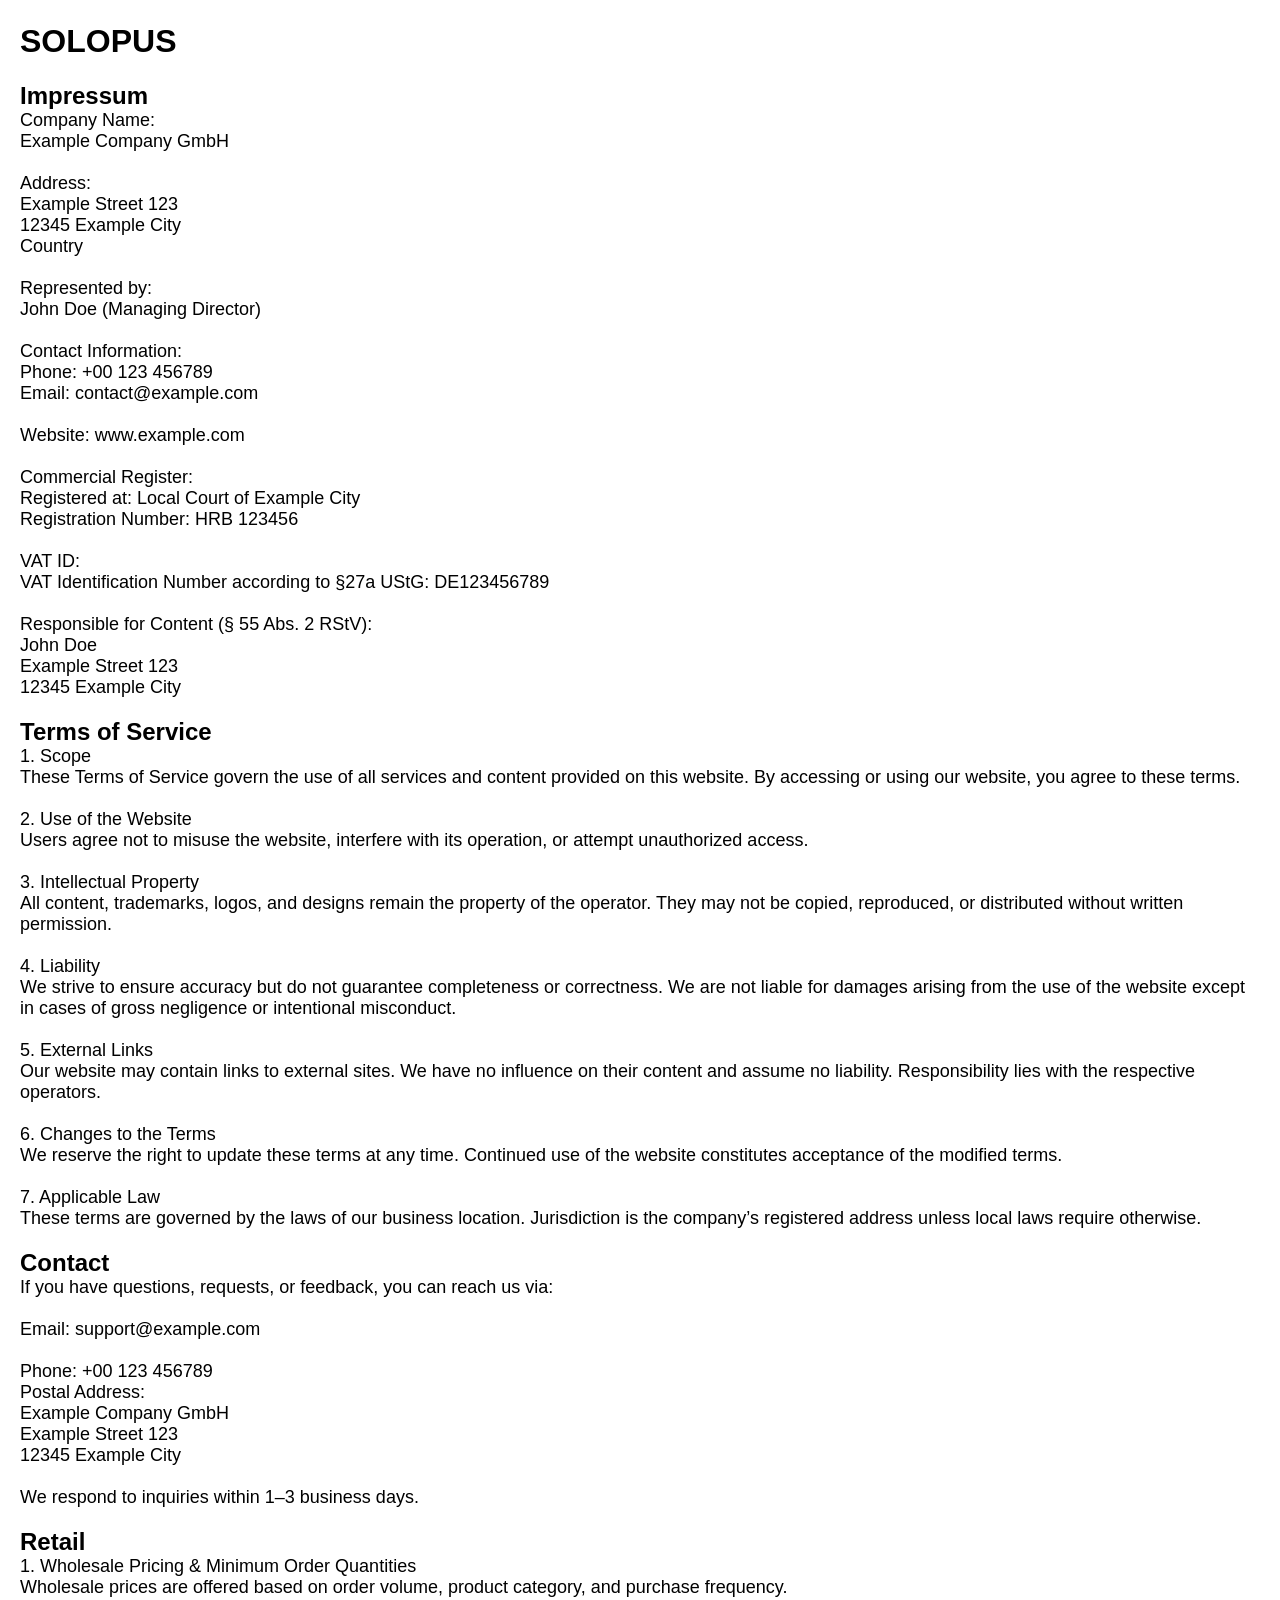
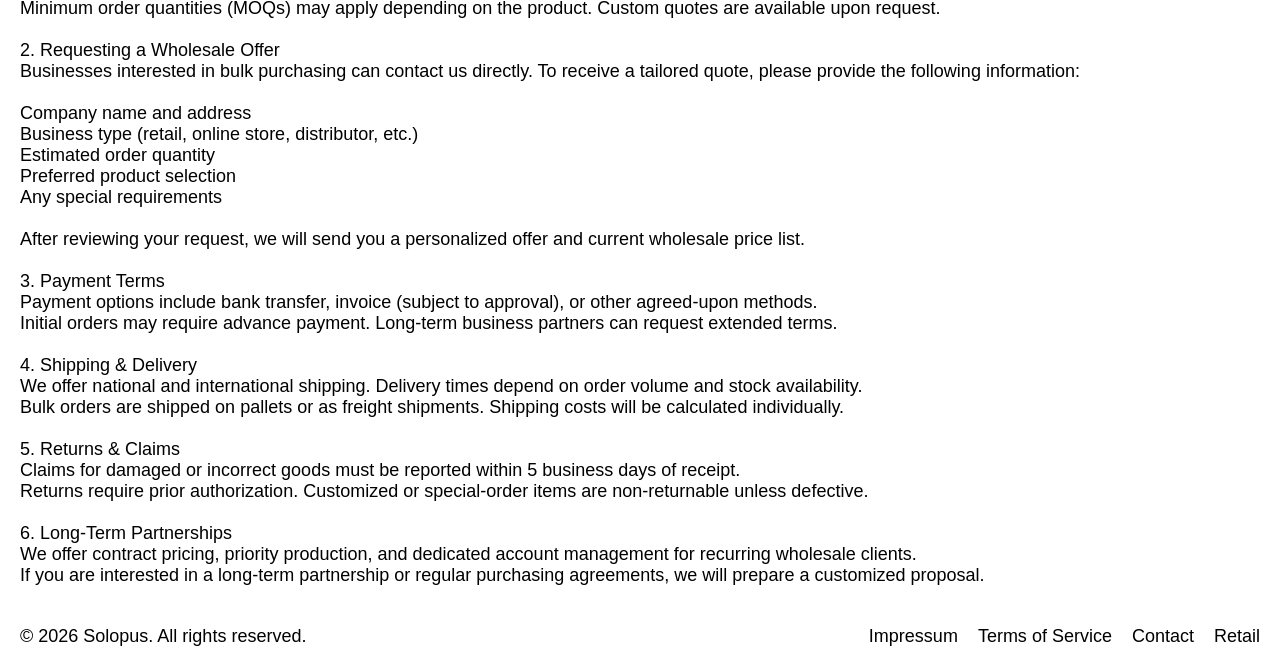
==== info.html @ cc33c007 "Update info.html" ====
<!DOCTYPE html>
<html lang="en">
<head>
    <meta charset="UTF-8">
    <title>SOLOPUS</title>
    <meta name="viewport" content="width=device-width, initial-scale=1.0">
    <link rel="stylesheet" href="style.css">
    <link rel="icon" type="image/svg+xml" href="SolopusIcon2.svg">
    <script src="https://www.paypalobjects.com/ncp/cart/cart.js" data-merchant-id="HB776WQTEPHZU"></script>
</head>


<body id="bdy">
    

        <header>
            <div class="headercontent">
                <div class="headerelement logo">
                    <a class="logotext" href="index.html">SOLOPUS</a>
                    <!--<img src="SOLOPUSLOGO.webp" class="logoimg">-->
                    
                
                </div>
                
                <div class="headernav headerelement">
                    <!--<a href="index.html" class="navelement">Products</a>-->
                    <paypal-cart-button data-id="pp-view-cart"></paypal-cart-button>
                    <script>
                    cartPaypal.Cart({ id: "pp-view-cart" })
                    </script>
                    <!--<a class="navelement" href="#" id="cart-btn">Cart (<label for="itemamount"></label>)</a>-->
                    
                </div>
            </div>
            
        </header>
    

    
    <!--
    <div class="cart" id="cart-overlay">
        
        <div class="cartbox">
            <div class="carthead">
                <h1>Your Cart</h1>
                <a style="font-size: xx-large;" href="#" id="close-cart">&times;</a>
            </div>

            <div class="cartbody">


                <div class="cartitem">
                    <a class="cartitemimage" href="#" style="background-image: url(v1.webp);"></a>
                        <div class="cartitemtopbottom">
                        
                        <div>
                            <label for="name"><b>Starblock V2</b></label>
                            <div class="leftright">
                                <a>Price:</a>
                                <label for="price">CHF 500.-</label>
                            </div>
                        </div>
                        <p>Delete</p>
                    </div>
                </div>
                

                
                



            </div>
            
            <div class="cartfooter">
                <div class="leftright">
                    <a>Total:</a>
                    <a>CHF 500.-</a>
                </div>
                
                <button class="spaceup">Checkout</button>
            </div>
        </div>
    </div>
    --><!---->
    
    <div class="content">
        
            <div class="one">
                
                        <div class="content1" style="height: fit-content !important;">
                              <h1 id="impressum">Impressum</h1>
                              <p>
                                    Company Name:<br>
                                    Example Company GmbH<br>
                                    <br>
                                    Address:<br>
                                    Example Street 123<br>
                                    12345 Example City<br>
                                    Country<br>
                                    <br>
                                    Represented by:<br>
                                    John Doe (Managing Director)<br>
                                    <br>
                                    Contact Information:<br>
                                    Phone: +00 123 456789<br>
                                    Email: contact@example.com<br>
                                    <br>
                                    Website: www.example.com<br>
                                    <br>
                                    Commercial Register:<br>
                                    Registered at: Local Court of Example City<br>
                                    Registration Number: HRB 123456<br>
                                    <br>
                                    VAT ID:<br>
                                    VAT Identification Number according to §27a UStG: DE123456789<br>
                                    <br>
                                    Responsible for Content (§ 55 Abs. 2 RStV):<br>
                                    John Doe<br>
                                    Example Street 123<br>
                                    12345 Example City<br>
                              </p>
                        </div>
                        <div class="content1" style="height: fit-content !important;">
                              <h1 id="tos">Terms of Service</h1>
                              <p>
                                    1. Scope<br>
                                    These Terms of Service govern the use of all services and content provided on this website. By accessing or using our website, you agree to these terms.<br>
                                    <br>
                                    2. Use of the Website<br>
                                    Users agree not to misuse the website, interfere with its operation, or attempt unauthorized access.<br>
                                    <br>
                                    3. Intellectual Property<br>
                                    All content, trademarks, logos, and designs remain the property of the operator. They may not be copied, reproduced, or distributed without written permission.<br>
                                    <br>
                                    4. Liability<br>
                                    We strive to ensure accuracy but do not guarantee completeness or correctness. We are not liable for damages arising from the use of the website except in cases of gross negligence or intentional misconduct.<br>
                                    <br>
                                    5. External Links<br>
                                    Our website may contain links to external sites. We have no influence on their content and assume no liability. Responsibility lies with the respective operators.<br>
                                    <br>
                                    6. Changes to the Terms<br>
                                    We reserve the right to update these terms at any time. Continued use of the website constitutes acceptance of the modified terms.<br>
                                    <br>
                                    7. Applicable Law<br>
                                    These terms are governed by the laws of our business location. Jurisdiction is the company’s registered address unless local laws require otherwise.<br>
                              </p>
                        </div>
                        <div class="content1" style="height: fit-content !important;">
                              <h1 id="contact">Contact</h1>
                              <p>
                                    If you have questions, requests, or feedback, you can reach us via:<br>
                                    <br>
                                    Email: support@example.com<br>
                                    <br>
                                    Phone: +00 123 456789<br>
                                    Postal Address:<br>
                                    Example Company GmbH<br>
                                    Example Street 123<br>
                                    12345 Example City<br>
                                    <br>
                                    We respond to inquiries within 1–3 business days.<br>
                              </p>
                        </div>
                        <div class="content1" style="height: fit-content !important;">
                              <h1 id="retail">Retail</h1>
                              <p>
                                        1. Wholesale Pricing & Minimum Order Quantities<br>
                                        Wholesale prices are offered based on order volume, product category, and purchase frequency.<br>
                                        Minimum order quantities (MOQs) may apply depending on the product. Custom quotes are available upon request.<br>
                                        <br>
                                        2. Requesting a Wholesale Offer<br>
                                        Businesses interested in bulk purchasing can contact us directly. To receive a tailored quote, please provide the following information:<br>
                                        <br>
                                        Company name and address<br>
                                        Business type (retail, online store, distributor, etc.)<br>
                                        Estimated order quantity<br>
                                        Preferred product selection<br>
                                        Any special requirements<br>
                                        <br>
                                        After reviewing your request, we will send you a personalized offer and current wholesale price list.<br>
                                        <br>
                                        3. Payment Terms<br>
                                        Payment options include bank transfer, invoice (subject to approval), or other agreed-upon methods.<br>
                                        Initial orders may require advance payment. Long-term business partners can request extended terms.<br>
                                        <br>
                                        4. Shipping & Delivery<br>
                                        We offer national and international shipping. Delivery times depend on order volume and stock availability.<br>
                                        Bulk orders are shipped on pallets or as freight shipments. Shipping costs will be calculated individually.<br>
                                        <br>
                                        5. Returns & Claims<br>
                                        Claims for damaged or incorrect goods must be reported within 5 business days of receipt.<br>
                                        Returns require prior authorization. Customized or special-order items are non-returnable unless defective.<br>
                                        <br>
                                        6. Long-Term Partnerships<br>
                                        We offer contract pricing, priority production, and dedicated account management for recurring wholesale clients.<br>
                                        If you are interested in a long-term partnership or regular purchasing agreements, we will prepare a customized proposal.<br>
                              </p>
                        </div>
                
                    
                   
        
            
                    
                
            </div>

            
            
    </div>

    
    <script>
        const mainImage = document.getElementById("mainImage");
        const thumbnails = document.querySelectorAll(".imagerowelement");

        thumbnails.forEach(thumb => {
            thumb.addEventListener("click", function () {
                const img = this.getAttribute("data-img");
                mainImage.style.backgroundImage = `url(${img})`;
            });
        });
    </script>
    

    <script>
        const slider = document.querySelector(".imagerow");
        
        let isDown = false;
        let startX;
        let scrollLeft;
        
        slider.addEventListener("mousedown", (e) => {
            isDown = true;
            slider.classList.add("dragging");
            startX = e.pageX - slider.offsetLeft;
            scrollLeft = slider.scrollLeft;
        });
        
        slider.addEventListener("mouseleave", () => {
            isDown = false;
        });
        
        slider.addEventListener("mouseup", () => {
            isDown = false;
        });
        
        slider.addEventListener("mousemove", (e) => {
            if (!isDown) return;
        
            e.preventDefault();
            const x = e.pageX - slider.offsetLeft;
            const walk = (x - startX) * 1.5; // drag speed
            slider.scrollLeft = scrollLeft - walk;
        });
        </script>

    

</body>


    <footer>
        
        <div class="stack2">
            
            <!--<a class="logotext">Solopus by S Parodi Seife</a>-->
            <p>&copy; 2026 Solopus. All rights reserved.</p>
        </div>
        
        <div class="stack">
            
                <a class="link" href="info.html#impressum">Impressum</a>
                <a class="link" href="info.html#tos">Terms of Service</a>
                <a class="link" href="info.html#contact">Contact</a>
                <a class="link" href="info.html#retail">Retail</a>
                <!--<a class="link">Story</a>-->
        </div>
    </footer>
    

</html>
---- style.css ----
.textoverlay{
    
    color: white;
    /*text-align: center;*/
    padding: 20px;
    
    
}

.textoverlay h1{
    font-weight: 400;
    font-size: large;
}


body {
    font-family: Helvetica, sans-serif;
    margin: 0;
    padding: 0;


    max-width: 2000px;
    overflow-x: hidden;
    
    flex-grow: 1;

    
    color: rgba(0, 0, 0, 1);
    background-color: white;
    scroll-behavior: smooth;
    
    
   
}

html{
    
    display: flex;
    justify-content: center;
    background-color: rgba(0, 0, 0, 0.01);
   
}

p,a,span,button,option{
    margin: 0;
    padding: 0;
    font-size: large;

}
h1{
    margin: 0;
    padding: 0;
    font-size: x-large;

}
.logotext{
    font-size: xx-large;
}


a{
    text-decoration: none;
    color: black;
}

header {
    width: 100%;
    max-width: 2000px;
    background-color: rgba(255, 255, 255, 1);
    position: fixed;
    top: 0;
    
    z-index: 1000;
    overflow: auto;
    min-height: 82px;
    /*padding: 20px;*/
    user-select: none;
    display: flex;
    /*padding-left: 20px;
    padding-right: 20px;*/
    

}
@media (max-width: 410px) {
    header {
      
      /*justify-content: center;*/
    }
    .headernav{
        /*justify-content: space-between !important;
        flex-direction: column !important;*/
        
    }
    .headercontent{
        /*justify-content: center !important;*/
    }
    .content{
        padding-top: /*159*/82px !important;
    }
    .logo{
        /*width: 100% !important;
        justify-content: center !important;*/
        


    }
    .content1{
        height: calc(100vh - 20px - /*159*/82px) !important;
    }
    
  }

  @media (max-width: 760px) {
    footer{
        flex-direction: column-reverse !important;
        align-items: center !important;
        flex-wrap: nowrap !important;




    }
    .stack2, .stack{
        align-items: center !important;
        flex-direction: column !important;



    }
  }

.headercontent{
    height: 100%;
    flex-grow: 1;
    display: flex;
    /*flex-wrap: wrap;*/
    justify-content: space-between;
    /*gap: 20px;*/


}
.headernav{
    display: flex;
    align-items: center;
    flex-grow: 1;
    

    justify-content: flex-end;
    
    
    gap: 20px;

    
}

.headernav a {
    text-decoration: none;
    color: black;
    min-height: 42px;
    display: flex;
    align-items: center ;
    
    
}
.headernav a:hover{
    color: rgba(0, 0, 0, 0.5);
}
/*.headerelement {
    min-width: 300px;
}*/

.logo{
    display: flex;
    
    align-items: center;


    gap: 20px;

    
}

.content{
    
    padding-top: 82px;
    /*padding-bottom: 100px;*/
    /*min-height: 100%;*/
}


.two{
    margin: 0 20px 0px 20px;
    display: flex;
    
    gap: 20px;
    flex-wrap: wrap;
    flex-direction: row;
    


}
.one{
    display: flex;
    flex-direction: column;
    margin: 0 20px 20px 20px;
    gap: 20px;
}

.twocontent {
    width: 400px; /*Increase/decrease for faster content br*/
    min-width: calc(50% - 20px);
    max-width: calc(100%);
    flex-grow: 1;
    background-position: center center;
    background-size: cover;
    display: flex;
    flex-direction: column;
    overflow: hidden;

    /*height: calc(100vh - 82px - 20px);*/
    
    
    
    
    
    
    /*background-color: rgba(0, 0, 0, 0.1);*/

    /*transition: background-size 20s linear;*/
    


    
}



/*.onecontent:hover{
    
    
    
    background-size: 105%;
}*/
/*.twocontent:hover{
    
    
    
    background-size: 105%;
}*/

footer{
    max-width: 100vw;
    
    bottom: 0;
    display: flex;
    /*position: fixed;*/
    max-width: 2000px;
    z-index: 1000;
    height: auto;
    
    flex-direction: row;
    align-items: flex-end;
    justify-content: flex-end;




    background-color: rgb(255, 255, 255);
    flex-wrap: wrap;




    
    color: rgb(0, 0, 0);
    
    
    justify-content: space-between;
    /*align-items: center;*/
    


}






footer a{
    color: rgb(0, 0, 0);
    
    
}

.stack {
    display: flex;
    flex-direction: row;
    align-items: flex-end;
    margin: 20px;
    flex-grow: 1;
    gap: 20px;
    justify-content: flex-end;
    flex-wrap: wrap;
}

.stack2{
    display: flex;
    flex-direction: column;
    
    margin: 20px;
    


}
.imagerow{
    
    display: flex;
    margin: 20px 0 0 0;
    gap: 20px;
    
    
    overflow-y: hidden;
    overflow-x: auto;
    width: 100%;
    scrollbar-width: none; 
    -ms-overflow-style: none;
    scroll-behavior: smooth;
    height: calc(10em + 20px);
    min-height: 100px;
    
    
}
.imagerowelement{
    background-color: gray;
    /*width: 200px;*/
    height: 100%;
    
    aspect-ratio: 1 / 1;
    background-size: cover;
    cursor: pointer;
}
.onecontent{
    
    
    
    
    /*background-color: rgba(0, 0, 0, 0.1);*/
    /*transition: background-size 20s linear;*/
    background-position: center;
    background-size: cover;
    background-repeat: repeat;
    /*aspect-ratio: 16 / 9;*/
    width: 100%;
    /*aspect-ratio: 1 / 1;*/
    /*max-height: calc(100% - 20px - 82px - 20px - 10em);*/
    /*height: 85vh;*/
    /*min-height: 600px;*/
    border-radius: 0px;
    /*display: flex;
    align-items: center;
    justify-content: center;
    align-content: center;
    flex-direction: column;*/
    flex-grow: 1;



    


    
    
}
.content1{
    
    display: flex;
    flex-direction: column;
    height: calc(100vh - 20px - 82px);


    max-height: 900px;
    flex-grow: 1;
    
    width: 100%;
    
    background-color: white;
}
.content2{
    display: flex;
    flex-direction: column;
    justify-content: space-between;
    flex-grow: 1;
    gap: 20px;

    
    width: 100%;
    
    background-color: white;
}


button {
    background-color: rgb(0, 0, 0);
    border-radius: 0;
    border: 0;
    color: white;
    padding: 20px;
    height: 5em;
    
    width: 100%;
    cursor: pointer;
    
}
button:hover{
    opacity: 80%;
    
}
.logotext {
    display: flex;
    font-weight: bold;
    padding: 0px;
    height: 82px;
    align-items: center;
    justify-content: center;
    padding-left: 20px;
    padding-right: 20px;
}




.spacer{
    height: 10em;
}

.price{
    height: 5em;

}

.cart{
    background-color: rgba(0, 0, 0, 0.95);
    height: 100vh;
    width: 100%;
    top: 0px;
    position: fixed;
    z-index: 100000;
    display: flex;
    justify-content: center;
    display: none;
}
.cart.active {
    display: flex; /* show cart */
  }
.cartbox{
    background-color: white;
    min-width: 50%;
    max-width: 50em;
    padding: 20px;
    margin: 20px;
    /*margin-top: 60.5px;*/
    height: calc(100vh - 40 px);
    display: flex;
    flex-direction: column;
    justify-content: space-between;
    flex-grow: 1;
}
.carthead{
    display: flex;
    flex-direction: row;
    justify-content: space-between;
    align-items: center;
    margin-bottom: 20px;

}
.spaceup{
    margin-top: 20px;
}
.leftright{
    display: flex;
    flex-direction: row;
    justify-content: space-between;
}
.cartitemimage{
   min-width: 100px;
   min-height: 100px;
}
.cartitem{
    display: flex;
    gap: 20px;
}
.cartitemtopbottom{
    flex-grow: 1;
    display: flex;
    flex-direction: column;
    justify-content: space-between;
}
.cartlogo{
    color: white;
    position: fixed;
}
.cartbody{
    flex-grow: 1;
    display: flex;
    flex-direction: column;
    gap: 20px;
    overflow-y: scroll;
    margin-bottom: 20px;
}
.no-scroll {
    overflow: hidden;
  }

  .link{
    cursor: pointer;
  }
  .link:hover{
    color: rgba(0, 0, 0, 0.5);
  }



    .css-1b6cd97{
        margin: 0 !important;
    }
    .css-178qcrb{
        max-width: 100% !important; 
    }
    #paypal-form-fields-container-HNVSQ3DNFQSWU .item-header {
        display: block !important;
        color: white !important;
        user-select: none;
        
    }

    

    #paypal-form-fields-container-HNVSQ3DNFQSWU .buttonColorStyle {
        background-color: black !important;
        color: white !important;
        height: 5em !important;
        border-radius: 0 !important;
        font-size: unset;

    } 
    .buttonColorStyle {
        background-color: black !important;
        color: white !important;
        border-radius: 0px !important;
        font-size: unset !important;
        line-height: unset !important;
    }
    #paypal-form-fields-container-HNVSQ3DNFQSWU .addToCartButtonContainer {
        font-weight: unset !important;
    }

    #cart-btn_icon{
        filter: invert(100%) !important;
    }

    #paypal-form-fields-container-HNVSQ3DNFQSWU .item-header {
        margin: 0 !important;
        display: none !important;
    }
    
    #btn-text_add{
        font-size: unset !important;
        line-height: 1rem !important;
    }

    .viewCartButtonContainer {
        font-weight: unset !important;
        span {
            font-weight: unset !important;
        }
    }

    #paypal-form-fields-container-HNVSQ3DNFQSWU .input-label {
       display: none !important;
    }
    #paypal-form-fields-container-HNVSQ3DNFQSWU .selectContainer {
        select {
            border-radius: 0 !important;
            height: 5em !important; 
            padding: 20px !important;
            margin: 20px 0 !important;
            border: solid 1px #000000 !important;
            /*display: flex !important;*/
            box-sizing: border-box !important;
        }
    }

    #paypal-form-fields-container-HNVSQ3DNFQSWU .selectContainer::after {
        margin: 20px 0 !important;
        top: 34px !important;
        right: 23px !important;
        bottom: 0;
        width: 10px !important;
        height: 10px !important;
        border-style: solid;
        border-width: 1px !important;
        border-color: transparent transparent #000000 #000000 !important;
        box-sizing: border-box !important;

        transform: rotate(-45deg) !important;
    }

   
    #paypal-form-fields-container-HNVSQ3DNFQSWU {
        pointer-events: none !important;
        opacity: 0.5 !important;
        user-select: none !important;
    }

    .logoimg{
        width: 150px;
    }

paypal-cart-button {
    padding: 20px;
}
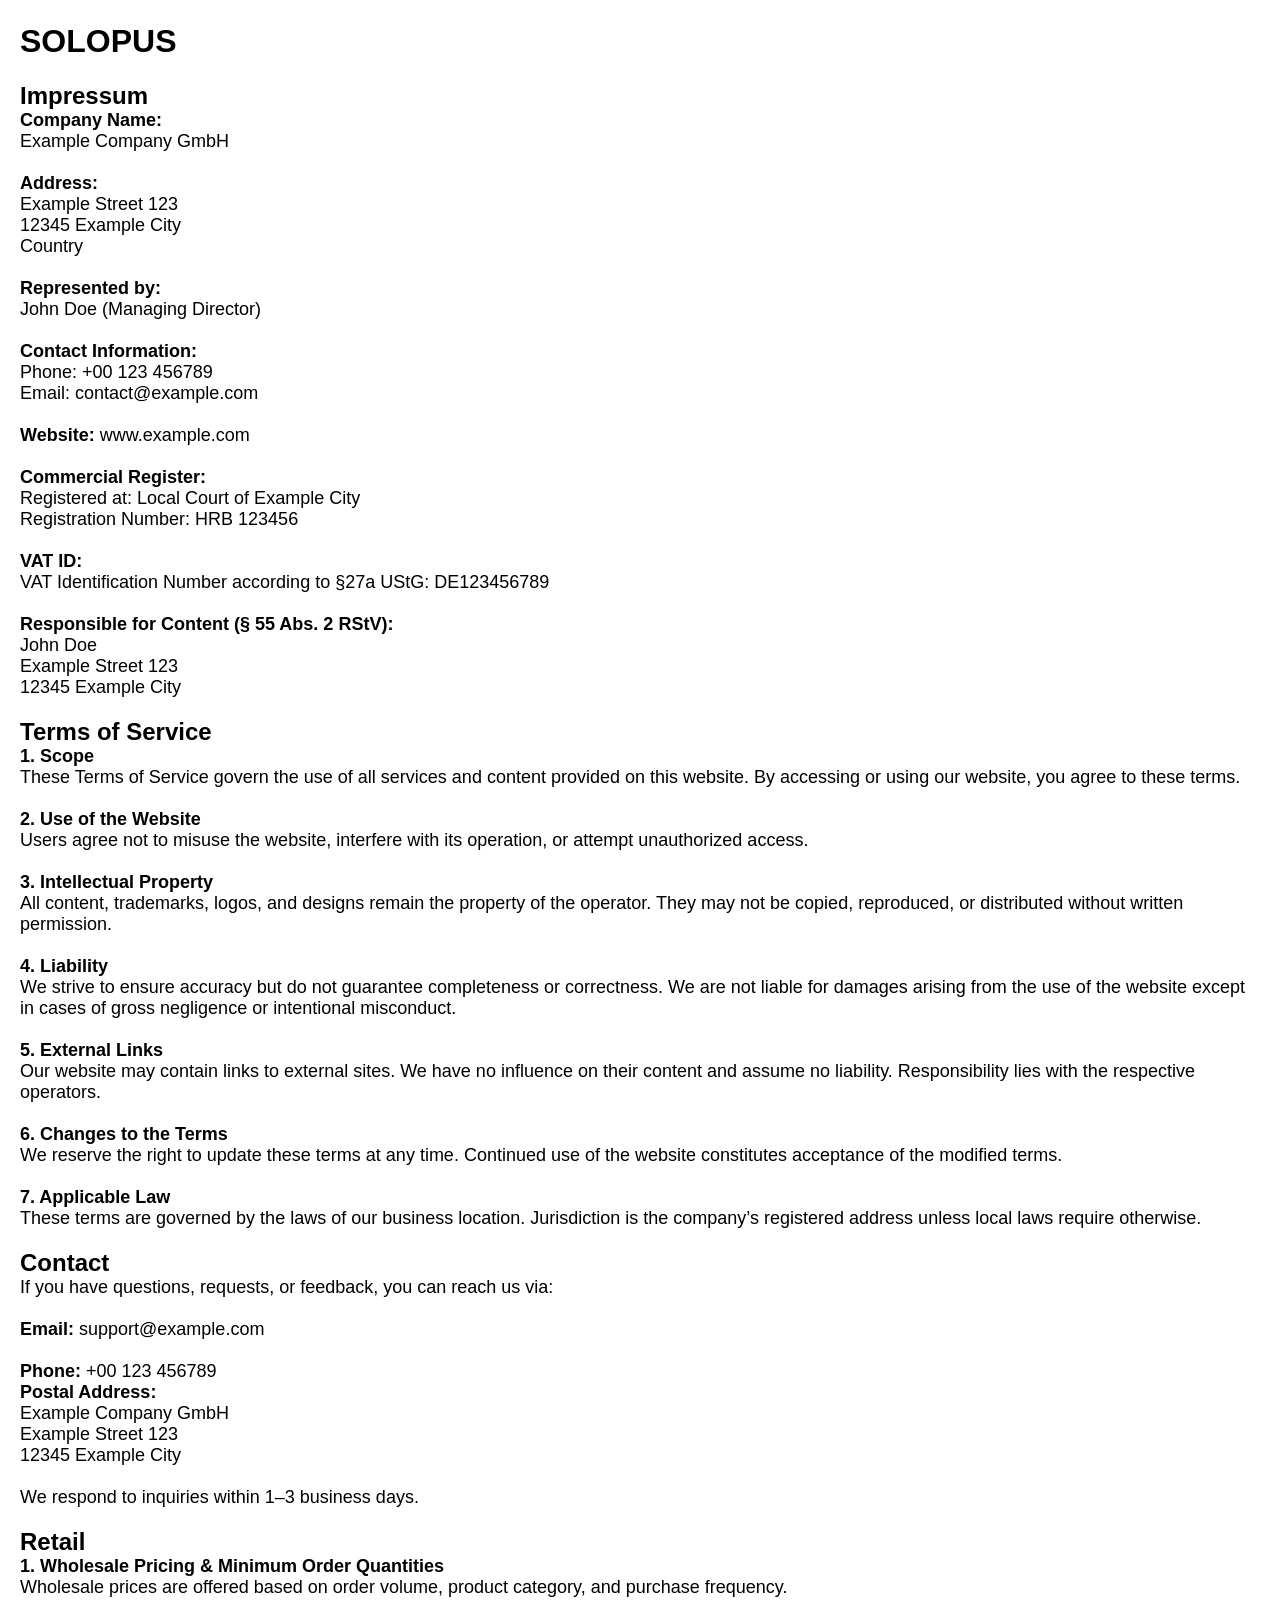
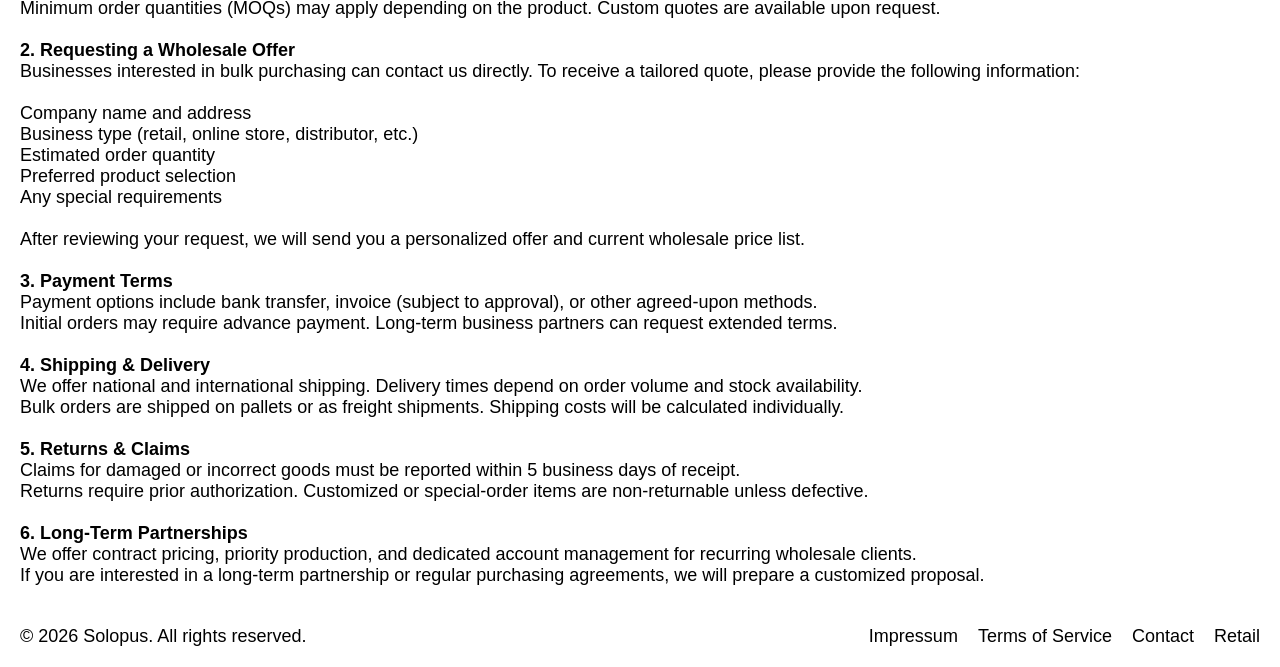
==== commit 27e1aca4: "Update info.html" ====
--- a/info.html
+++ b/info.html
@@ -91,31 +91,31 @@
                         <div class="content1" style="height: fit-content !important;">
                               <h1 id="impressum">Impressum</h1>
                               <p>
-                                    Company Name:<br>
+                                    <b>Company Name:</b><br>
                                     Example Company GmbH<br>
                                     <br>
-                                    Address:<br>
+                                    <b>Address:</b><br>
                                     Example Street 123<br>
                                     12345 Example City<br>
                                     Country<br>
                                     <br>
-                                    Represented by:<br>
+                                    <b>Represented by:</b><br>
                                     John Doe (Managing Director)<br>
                                     <br>
-                                    Contact Information:<br>
+                                    <b>Contact Information:</b><br>
                                     Phone: +00 123 456789<br>
                                     Email: contact@example.com<br>
                                     <br>
-                                    Website: www.example.com<br>
-                                    <br>
-                                    Commercial Register:<br>
+                                    <b>Website:</b> www.example.com<br>
+                                    <br>
+                                    <b>Commercial Register:</b><br>
                                     Registered at: Local Court of Example City<br>
                                     Registration Number: HRB 123456<br>
                                     <br>
-                                    VAT ID:<br>
+                                    <b>VAT ID:</b><br>
                                     VAT Identification Number according to §27a UStG: DE123456789<br>
                                     <br>
-                                    Responsible for Content (§ 55 Abs. 2 RStV):<br>
+                                    <b>Responsible for Content (§ 55 Abs. 2 RStV):</b><br>
                                     John Doe<br>
                                     Example Street 123<br>
                                     12345 Example City<br>
@@ -124,25 +124,25 @@
                         <div class="content1" style="height: fit-content !important;">
                               <h1 id="tos">Terms of Service</h1>
                               <p>
-                                    1. Scope<br>
+                                    <b>1. Scope</b><br>
                                     These Terms of Service govern the use of all services and content provided on this website. By accessing or using our website, you agree to these terms.<br>
                                     <br>
-                                    2. Use of the Website<br>
+                                    <b>2. Use of the Website</b><br>
                                     Users agree not to misuse the website, interfere with its operation, or attempt unauthorized access.<br>
                                     <br>
-                                    3. Intellectual Property<br>
+                                    <b>3. Intellectual Property</b><br>
                                     All content, trademarks, logos, and designs remain the property of the operator. They may not be copied, reproduced, or distributed without written permission.<br>
                                     <br>
-                                    4. Liability<br>
+                                    <b>4. Liability</b><br>
                                     We strive to ensure accuracy but do not guarantee completeness or correctness. We are not liable for damages arising from the use of the website except in cases of gross negligence or intentional misconduct.<br>
                                     <br>
-                                    5. External Links<br>
+                                    <b>5. External Links</b><br>
                                     Our website may contain links to external sites. We have no influence on their content and assume no liability. Responsibility lies with the respective operators.<br>
                                     <br>
-                                    6. Changes to the Terms<br>
+                                    <b>6. Changes to the Terms</b><br>
                                     We reserve the right to update these terms at any time. Continued use of the website constitutes acceptance of the modified terms.<br>
                                     <br>
-                                    7. Applicable Law<br>
+                                    <b>7. Applicable Law</b><br>
                                     These terms are governed by the laws of our business location. Jurisdiction is the company’s registered address unless local laws require otherwise.<br>
                               </p>
                         </div>
@@ -151,10 +151,10 @@
                               <p>
                                     If you have questions, requests, or feedback, you can reach us via:<br>
                                     <br>
-                                    Email: support@example.com<br>
-                                    <br>
-                                    Phone: +00 123 456789<br>
-                                    Postal Address:<br>
+                                    <b>Email:</b> support@example.com<br>
+                                    <br>
+                                    <b>Phone:</b> +00 123 456789<br>
+                                    <b>Postal Address:</b><br>
                                     Example Company GmbH<br>
                                     Example Street 123<br>
                                     12345 Example City<br>
@@ -165,11 +165,11 @@
                         <div class="content1" style="height: fit-content !important;">
                               <h1 id="retail">Retail</h1>
                               <p>
-                                        1. Wholesale Pricing & Minimum Order Quantities<br>
+                                        <b>1. Wholesale Pricing & Minimum Order Quantities</b><br>
                                         Wholesale prices are offered based on order volume, product category, and purchase frequency.<br>
                                         Minimum order quantities (MOQs) may apply depending on the product. Custom quotes are available upon request.<br>
                                         <br>
-                                        2. Requesting a Wholesale Offer<br>
+                                        <b>2. Requesting a Wholesale Offer</b><br>
                                         Businesses interested in bulk purchasing can contact us directly. To receive a tailored quote, please provide the following information:<br>
                                         <br>
                                         Company name and address<br>
@@ -180,19 +180,19 @@
                                         <br>
                                         After reviewing your request, we will send you a personalized offer and current wholesale price list.<br>
                                         <br>
-                                        3. Payment Terms<br>
+                                        <b>3. Payment Terms</b><br>
                                         Payment options include bank transfer, invoice (subject to approval), or other agreed-upon methods.<br>
                                         Initial orders may require advance payment. Long-term business partners can request extended terms.<br>
                                         <br>
-                                        4. Shipping & Delivery<br>
+                                        <b>4. Shipping & Delivery</b><br>
                                         We offer national and international shipping. Delivery times depend on order volume and stock availability.<br>
                                         Bulk orders are shipped on pallets or as freight shipments. Shipping costs will be calculated individually.<br>
                                         <br>
-                                        5. Returns & Claims<br>
+                                        <b>5. Returns & Claims</b><br>
                                         Claims for damaged or incorrect goods must be reported within 5 business days of receipt.<br>
                                         Returns require prior authorization. Customized or special-order items are non-returnable unless defective.<br>
                                         <br>
-                                        6. Long-Term Partnerships<br>
+                                        <b>6. Long-Term Partnerships</b><br>
                                         We offer contract pricing, priority production, and dedicated account management for recurring wholesale clients.<br>
                                         If you are interested in a long-term partnership or regular purchasing agreements, we will prepare a customized proposal.<br>
                               </p>
--- a/style.css
+++ b/style.css
@@ -621,5 +621,8 @@
 paypal-cart-button {
     padding: 20px;
 }
-    
+
+#impressum, #tos, #retail, #contact {
+  scroll-margin-top: 82px;
+}
                        
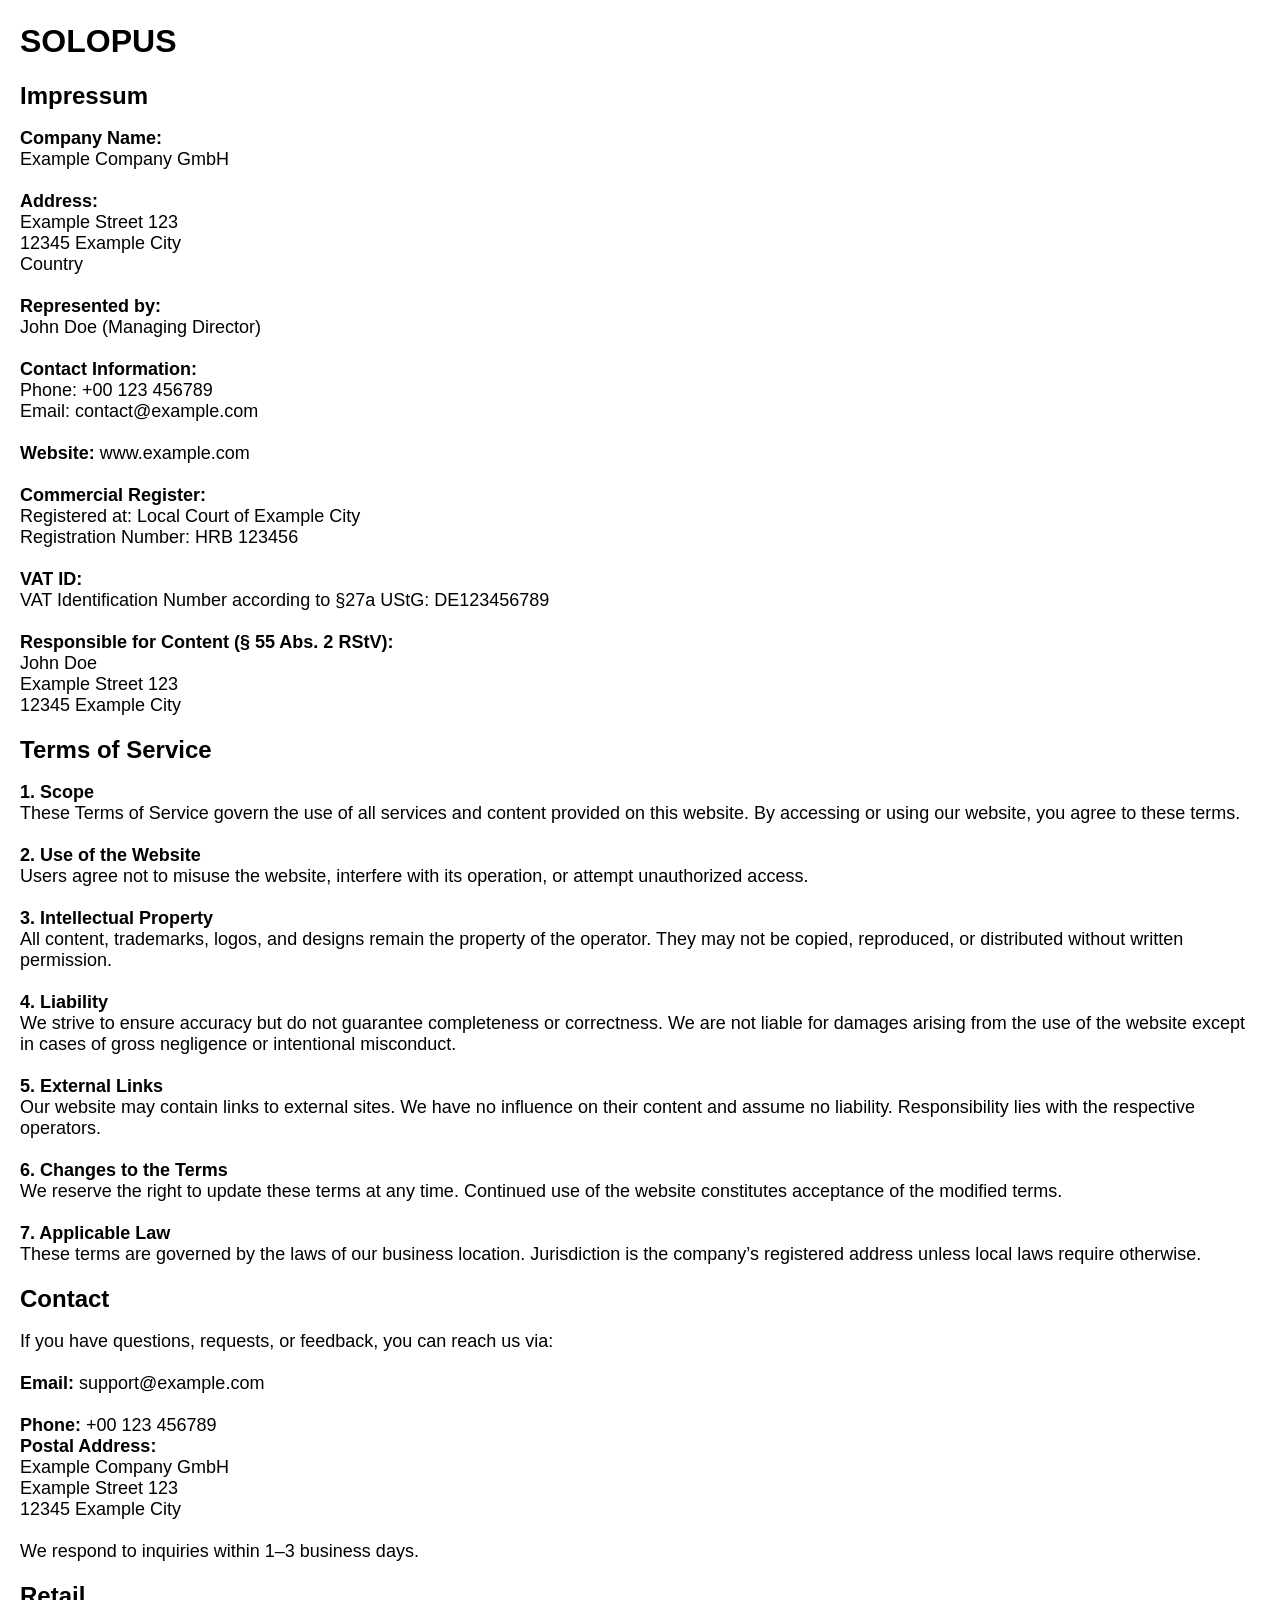
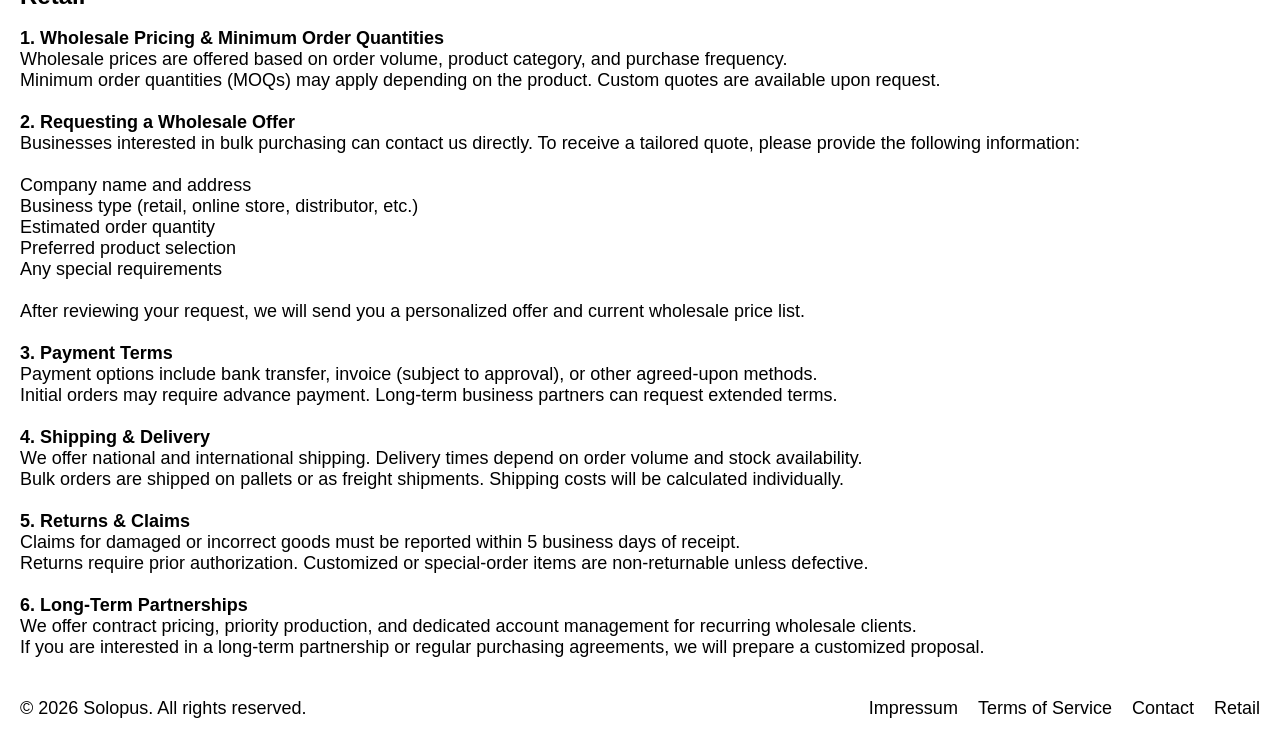
==== commit 03cf823a: "Update info.html" ====
--- a/info.html
+++ b/info.html
@@ -89,7 +89,7 @@
             <div class="one">
                 
                         <div class="content1" style="height: fit-content !important;">
-                              <h1 id="impressum">Impressum</h1>
+                              <h1 id="impressum">Impressum</h1><br>
                               <p>
                                     <b>Company Name:</b><br>
                                     Example Company GmbH<br>
@@ -122,7 +122,7 @@
                               </p>
                         </div>
                         <div class="content1" style="height: fit-content !important;">
-                              <h1 id="tos">Terms of Service</h1>
+                              <h1 id="tos">Terms of Service</h1><br>
                               <p>
                                     <b>1. Scope</b><br>
                                     These Terms of Service govern the use of all services and content provided on this website. By accessing or using our website, you agree to these terms.<br>
@@ -147,7 +147,7 @@
                               </p>
                         </div>
                         <div class="content1" style="height: fit-content !important;">
-                              <h1 id="contact">Contact</h1>
+                              <h1 id="contact">Contact</h1><br>
                               <p>
                                     If you have questions, requests, or feedback, you can reach us via:<br>
                                     <br>
@@ -163,7 +163,7 @@
                               </p>
                         </div>
                         <div class="content1" style="height: fit-content !important;">
-                              <h1 id="retail">Retail</h1>
+                              <h1 id="retail">Retail</h1><br>
                               <p>
                                         <b>1. Wholesale Pricing & Minimum Order Quantities</b><br>
                                         Wholesale prices are offered based on order volume, product category, and purchase frequency.<br>
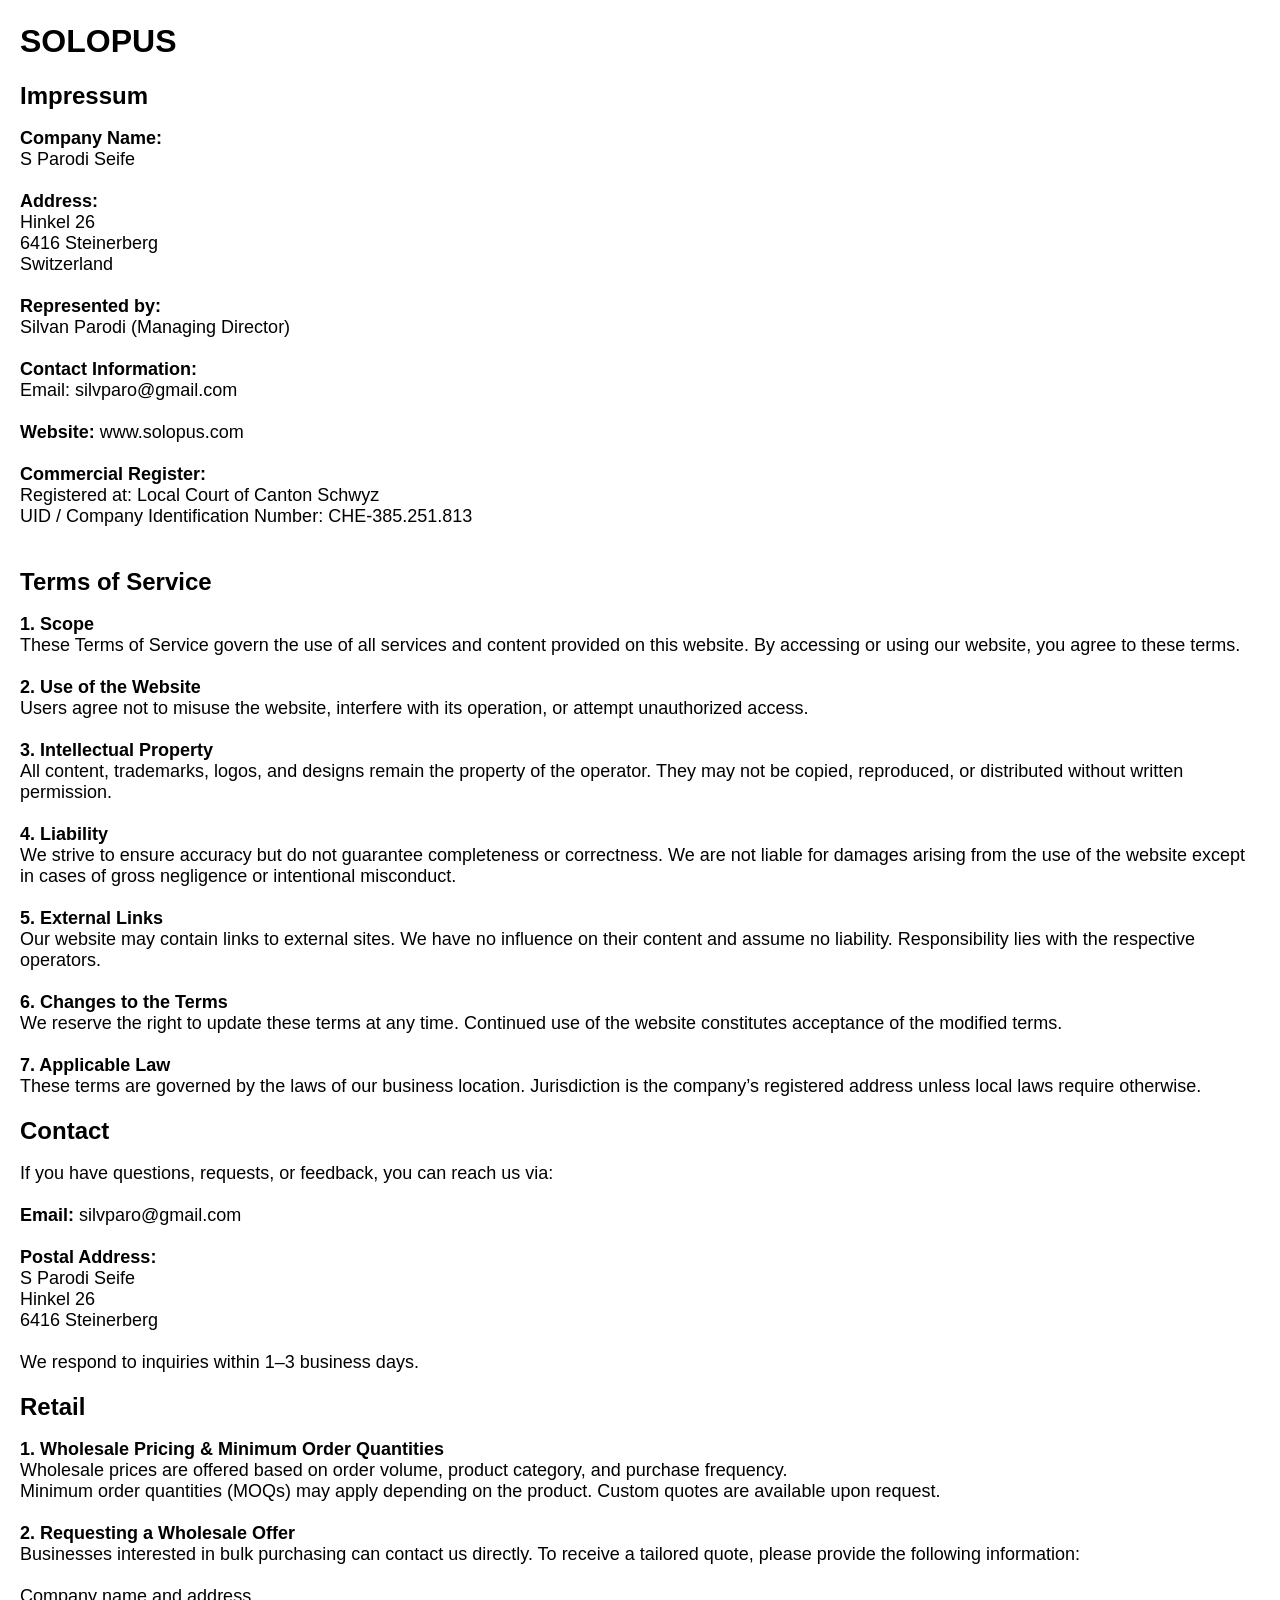
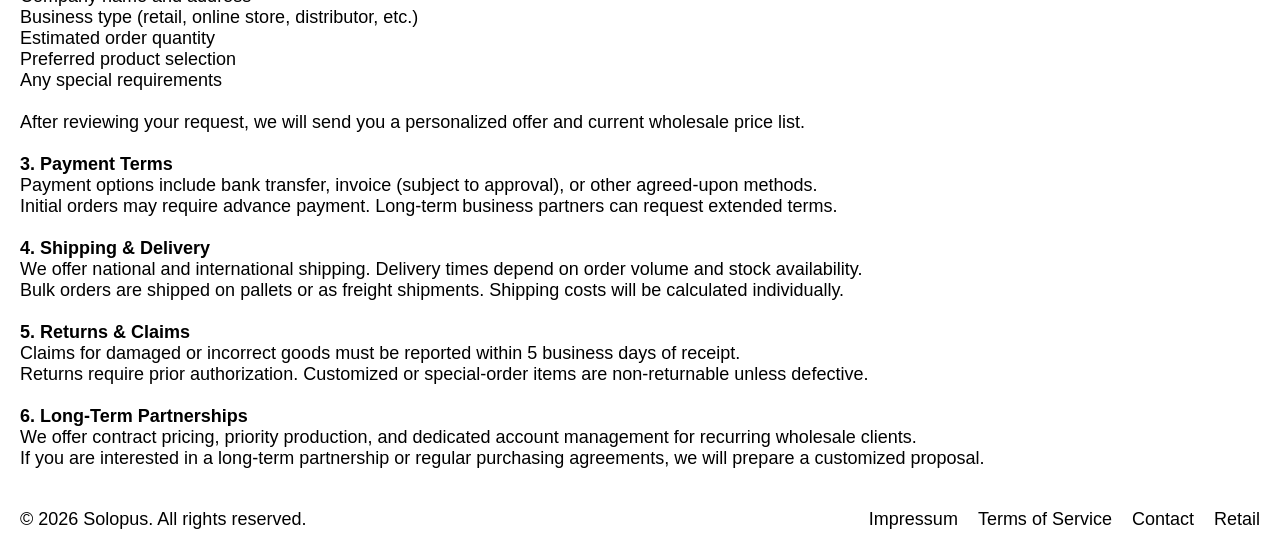
==== commit 95cda630: "Update info.html" ====
--- a/info.html
+++ b/info.html
@@ -5,7 +5,7 @@
     <title>SOLOPUS</title>
     <meta name="viewport" content="width=device-width, initial-scale=1.0">
     <link rel="stylesheet" href="style.css">
-    <link rel="icon" type="image/svg+xml" href="SolopusIcon2.svg">
+    <link rel="icon" type="image/svg+xml" href="icon.png">
     <script src="https://www.paypalobjects.com/ncp/cart/cart.js" data-merchant-id="HB776WQTEPHZU"></script>
 </head>
 
@@ -92,33 +92,33 @@
                               <h1 id="impressum">Impressum</h1><br>
                               <p>
                                     <b>Company Name:</b><br>
-                                    Example Company GmbH<br>
+                                    S Parodi Seife<br>
                                     <br>
                                     <b>Address:</b><br>
-                                    Example Street 123<br>
-                                    12345 Example City<br>
-                                    Country<br>
+                                    Hinkel 26<br>
+                                    6416 Steinerberg<br>
+                                    Switzerland<br>
                                     <br>
                                     <b>Represented by:</b><br>
-                                    John Doe (Managing Director)<br>
+                                    Silvan Parodi (Managing Director)<br>
                                     <br>
                                     <b>Contact Information:</b><br>
-                                    Phone: +00 123 456789<br>
-                                    Email: contact@example.com<br>
-                                    <br>
-                                    <b>Website:</b> www.example.com<br>
+                                    <!--Phone: +00 123 456789<br>-->
+                                    Email: silvparo@gmail.com<br>
+                                    <br>
+                                    <b>Website:</b> www.solopus.com<br>
                                     <br>
                                     <b>Commercial Register:</b><br>
-                                    Registered at: Local Court of Example City<br>
-                                    Registration Number: HRB 123456<br>
-                                    <br>
-                                    <b>VAT ID:</b><br>
+                                    Registered at: Local Court of Canton Schwyz<br>
+                                    UID / Company Identification Number: CHE-385.251.813<br>
+                                    <br>
+                                    <!--<b>VAT ID:</b><br>
                                     VAT Identification Number according to §27a UStG: DE123456789<br>
                                     <br>
                                     <b>Responsible for Content (§ 55 Abs. 2 RStV):</b><br>
                                     John Doe<br>
                                     Example Street 123<br>
-                                    12345 Example City<br>
+                                    12345 Example City<br>-->
                               </p>
                         </div>
                         <div class="content1" style="height: fit-content !important;">
@@ -151,13 +151,13 @@
                               <p>
                                     If you have questions, requests, or feedback, you can reach us via:<br>
                                     <br>
-                                    <b>Email:</b> support@example.com<br>
-                                    <br>
-                                    <b>Phone:</b> +00 123 456789<br>
+                                    <b>Email:</b> silvparo@gmail.com<br>
+                                    <br>
+                                    <!--<b>Phone:</b> +00 123 456789<br>-->
                                     <b>Postal Address:</b><br>
-                                    Example Company GmbH<br>
-                                    Example Street 123<br>
-                                    12345 Example City<br>
+                                    S Parodi Seife<br>
+                                    Hinkel 26<br>
+                                    6416 Steinerberg<br>
                                     <br>
                                     We respond to inquiries within 1–3 business days.<br>
                               </p>
--- a/style.css
+++ b/style.css
@@ -6,6 +6,13 @@
     padding: 20px;
     
     
+}
+
+video{
+    overflow: hidden;
+    object-fit: cover;
+    height: 100%;
+    object-position: center;
 }
 
 .textoverlay h1{
@@ -380,7 +387,7 @@
     height: calc(100vh - 20px - 82px);
 
 
-    max-height: 900px;
+    /*max-height: 900px;*/
     flex-grow: 1;
     
     width: 100%;
